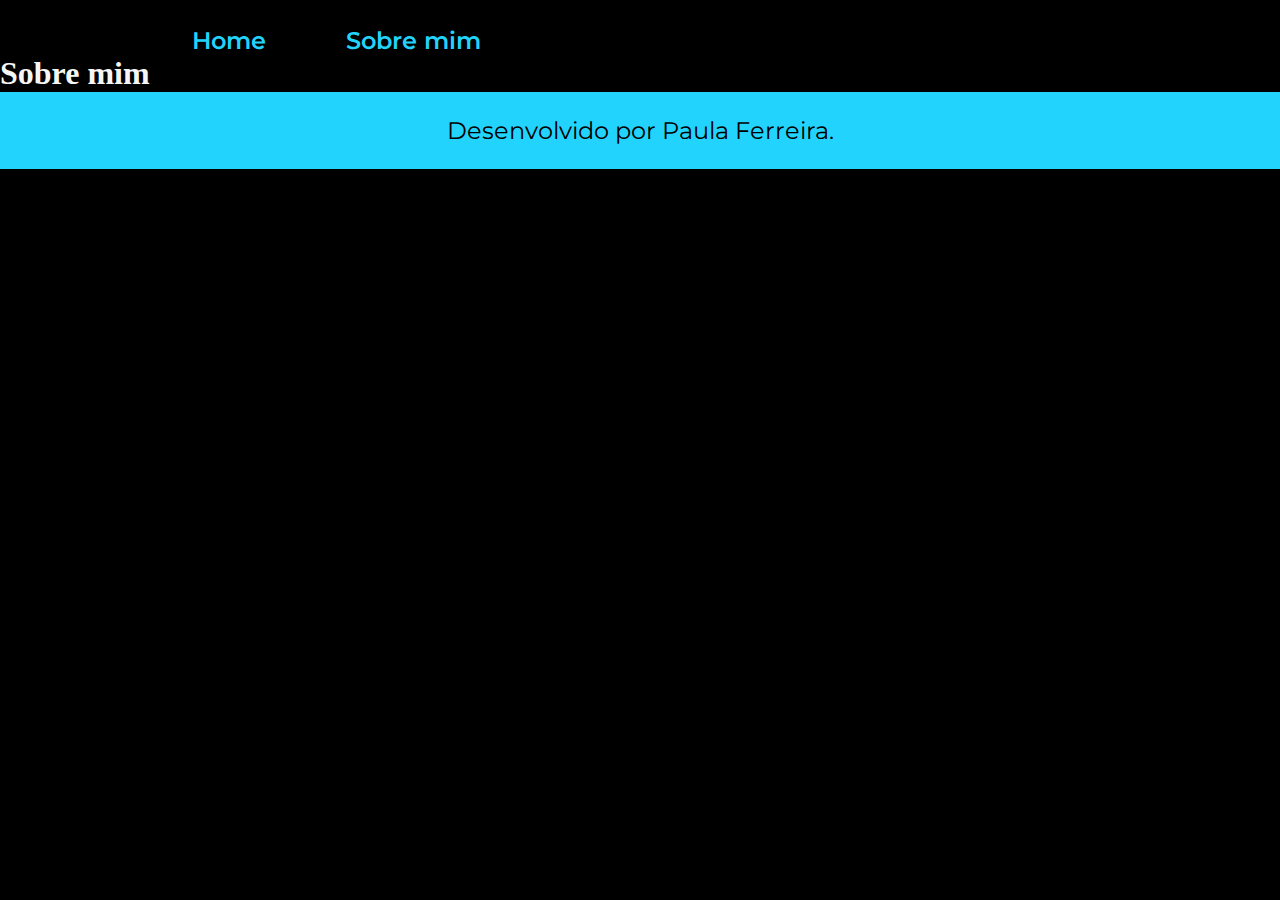
==== about.html @ 0cb1d674 "cabecalho, style, about me" ====
<!DOCTYPE html>
<html lang="pt-br">
<head>
    <meta charset="UTF-8">
    <meta name="viewport" content="width=device-width, initial-scale=1.0">
    <title>Sobre mim</title>
    <link rel="stylesheet" href="./styles/style.css">
</head>
<body>
    <header class="cabecalho">
        <nav class="cabecalho__menu">
            <a class="cabecalho__menu__link" href="index.html">Home</a>
            <a class="cabecalho__menu__link" href="about.html">Sobre mim</a>
        </nav>
    </header>

    <main>
        <h1>Sobre mim</h1>
        <p>

        </p>
    </main>

    <footer class="rodape">
        <p>Desenvolvido por Paula Ferreira.</p>
    </footer>
</body>
</html>
---- styles/style.css ----
@import url('https://fonts.googleapis.com/css2?family=Krona+One&display=swap');
@import url('https://fonts.googleapis.com/css2?family=Montserrat:ital@0;1&display=swap');
@import url('https://fonts.googleapis.com/css2?family=Montserrat:ital@0;1&display=swap');

* {
    margin: 0;
    padding: 0;
}

body {
    box-sizing: border-box;
    background-color: black;
    color: #f6f6f6;
}

.cabecalho {
    padding: 2% 0% 0% 15%;
}

.cabecalho__menu {
    display: flex;
    gap: 80px;
}

.cabecalho__menu__link {
    color: #22D4FD;
    font-family: 'Montserrat', sans-serif;
    font-size: 24px;
    font-weight: 600;
    text-decoration: none;
}

.apresentacao {
    padding: 4% 15%;
    display: flex;
    align-items: center;
    justify-content: space-between;
}

.apresentacao__conteudo {
    width: 615px;
    /* height: 400px; */
    display: flex;
    flex-direction: column;
    gap: 40px;
}

.apresentacao__conteudo__titulo {
    font-size: 36px;
    font-family: 'Krona One', sans-serif;
}

.titulo-destaque {
    color:#22D4FD;
}

.apresentacao__conteudo__texto {
    font-size: 24px ;
    font-family: 'Montserrat', sans-serif;
}

.apresentacao__links {
    display: flex;
    flex-direction: column;
    justify-content: space-between;
    align-items: center;
    gap: 32px;
}

.apresentacao__links__subtitulo {
    font-family: 'Krona One', sans-serif;
    font-weight: 400;
    font-size: 24px;
}

.apresentacao__links__link {
    display: flex;
    justify-content: center;
    gap: 16px;
    border: 2px solid #22D4FD;
    width: 378px;
    text-align: center;
    border-radius: 8px;
    font-size: 24px;
    padding: 21.5px 0;
    text-decoration: none;
    color: #f6f6f6;
    font-family: 'Montserrat', sans-serif;
    font-weight: 600;
}

.apresentacao__links__link:hover {
    background-color: #272727;
}

.rodape {
    padding: 24px;
    color: #000000;
    background-color: #22D4FD;
    text-align: center;
    font-family: 'Montserrat', sans-serif;
    font-size: 24px;
    font-weight: 400;
}
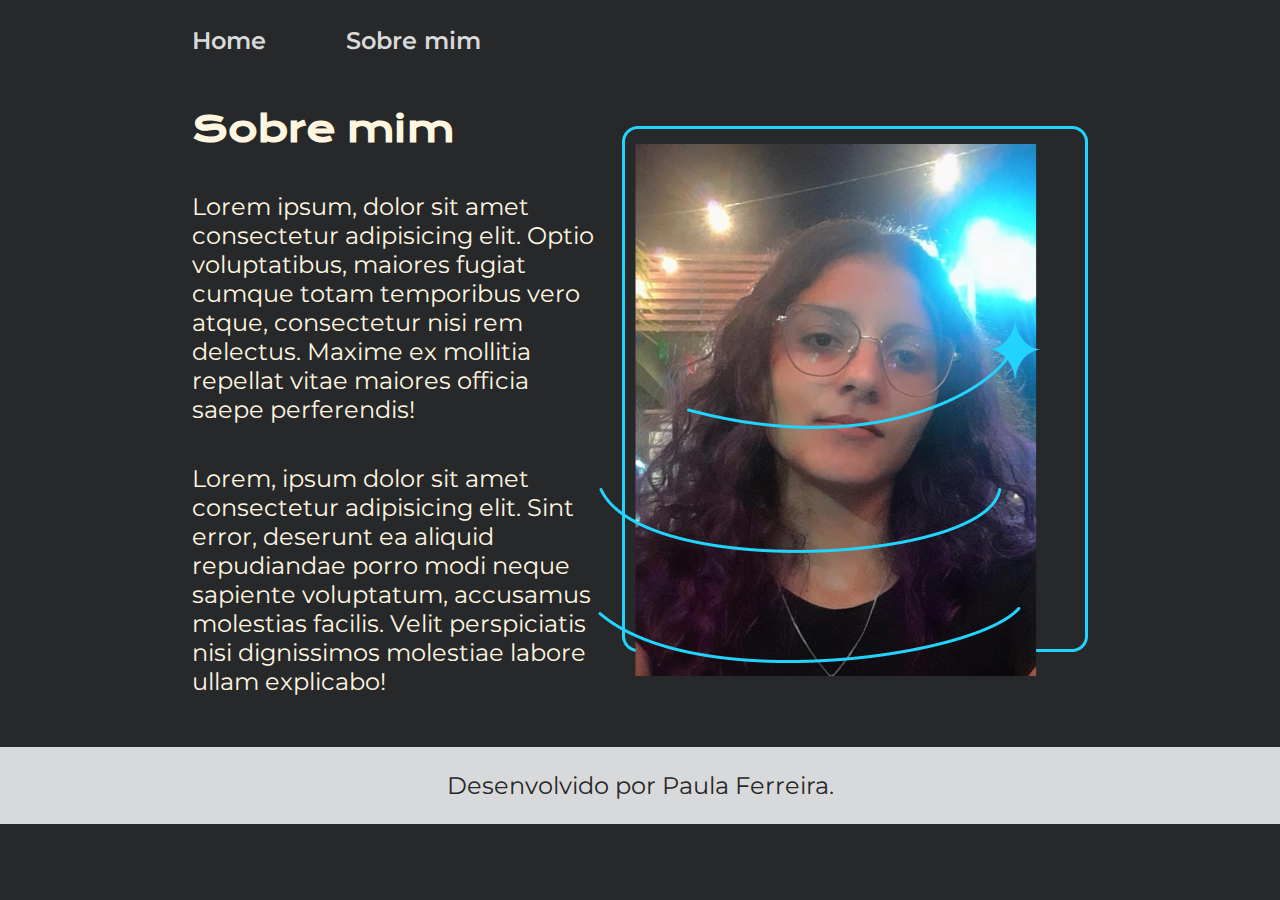
==== commit 3c79d8a8: "var definition for colors and font" ====
--- a/about.html
+++ b/about.html
@@ -14,11 +14,15 @@
         </nav>
     </header>
 
-    <main>
-        <h1>Sobre mim</h1>
-        <p>
+    <main class="apresentacao">
+        <section class="apresentacao__conteudo">
+            <h1 class="apresentacao__conteudo__titulo">Sobre mim</h1>
+            <p class="apresentacao__conteudo__texto">Lorem ipsum, dolor sit amet consectetur adipisicing elit. Optio voluptatibus, maiores fugiat cumque totam temporibus vero atque, consectetur nisi rem delectus. Maxime ex mollitia repellat vitae maiores officia saepe perferendis!</p>
 
-        </p>
+            <p class="apresentacao__conteudo__texto">Lorem, ipsum dolor sit amet consectetur adipisicing elit. Sint error, deserunt ea aliquid repudiandae porro modi neque sapiente voluptatum, accusamus molestias facilis. Velit perspiciatis nisi dignissimos molestiae labore ullam explicabo!</p>
+        </section>
+
+        <img src="./assets/Imagem.png" alt="">
     </main>
 
     <footer class="rodape">
--- a/styles/style.css
+++ b/styles/style.css
@@ -1,6 +1,18 @@
 @import url('https://fonts.googleapis.com/css2?family=Krona+One&display=swap');
 @import url('https://fonts.googleapis.com/css2?family=Montserrat:ital@0;1&display=swap');
 @import url('https://fonts.googleapis.com/css2?family=Montserrat:ital@0;1&display=swap');
+
+:root {
+    /* #000000, #f6f6f6, 322d4fd, #272727 */
+
+    --cor-primaria: #272829;
+    --cor-secundaria: #FFF6E0;
+    --cor-terciaria: #D8D9DA;
+    --cor-hover: #61677A;
+
+    --fonte-primaria: 'Krona One', sans-serif;
+    --fonte-secundaria: 'Montserrat', sans-serif;
+}
 
 * {
     margin: 0;
@@ -9,8 +21,8 @@
 
 body {
     box-sizing: border-box;
-    background-color: black;
-    color: #f6f6f6;
+    background-color: var(--cor-primaria);
+    color: var(--cor-secundaria);
 }
 
 .cabecalho {
@@ -23,8 +35,8 @@
 }
 
 .cabecalho__menu__link {
-    color: #22D4FD;
-    font-family: 'Montserrat', sans-serif;
+    color: var(--cor-terciaria);
+    font-family: var(--fonte-secundaria);
     font-size: 24px;
     font-weight: 600;
     text-decoration: none;
@@ -39,7 +51,6 @@
 
 .apresentacao__conteudo {
     width: 615px;
-    /* height: 400px; */
     display: flex;
     flex-direction: column;
     gap: 40px;
@@ -47,16 +58,16 @@
 
 .apresentacao__conteudo__titulo {
     font-size: 36px;
-    font-family: 'Krona One', sans-serif;
+    font-family: var(--fonte-primaria);
 }
 
 .titulo-destaque {
-    color:#22D4FD;
+    color: var(--cor-terciaria);
 }
 
 .apresentacao__conteudo__texto {
     font-size: 24px ;
-    font-family: 'Montserrat', sans-serif;
+    font-family: var(--fonte-secundaria);
 }
 
 .apresentacao__links {
@@ -68,7 +79,7 @@
 }
 
 .apresentacao__links__subtitulo {
-    font-family: 'Krona One', sans-serif;
+    font-family: var(--fonte-primaria);
     font-weight: 400;
     font-size: 24px;
 }
@@ -77,28 +88,28 @@
     display: flex;
     justify-content: center;
     gap: 16px;
-    border: 2px solid #22D4FD;
+    border: 2px solid var(--cor-terciaria);
     width: 378px;
     text-align: center;
     border-radius: 8px;
     font-size: 24px;
     padding: 21.5px 0;
     text-decoration: none;
-    color: #f6f6f6;
-    font-family: 'Montserrat', sans-serif;
+    color: var(--cor-secundaria);
+    font-family: var(--fonte-secundaria);
     font-weight: 600;
 }
 
 .apresentacao__links__link:hover {
-    background-color: #272727;
+    background-color: var(--cor-hover);
 }
 
 .rodape {
     padding: 24px;
-    color: #000000;
-    background-color: #22D4FD;
+    color: var(--cor-primaria);
+    background-color: var(--cor-terciaria);
     text-align: center;
-    font-family: 'Montserrat', sans-serif;
+    font-family: var(--fonte-secundaria);
     font-size: 24px;
     font-weight: 400;
 }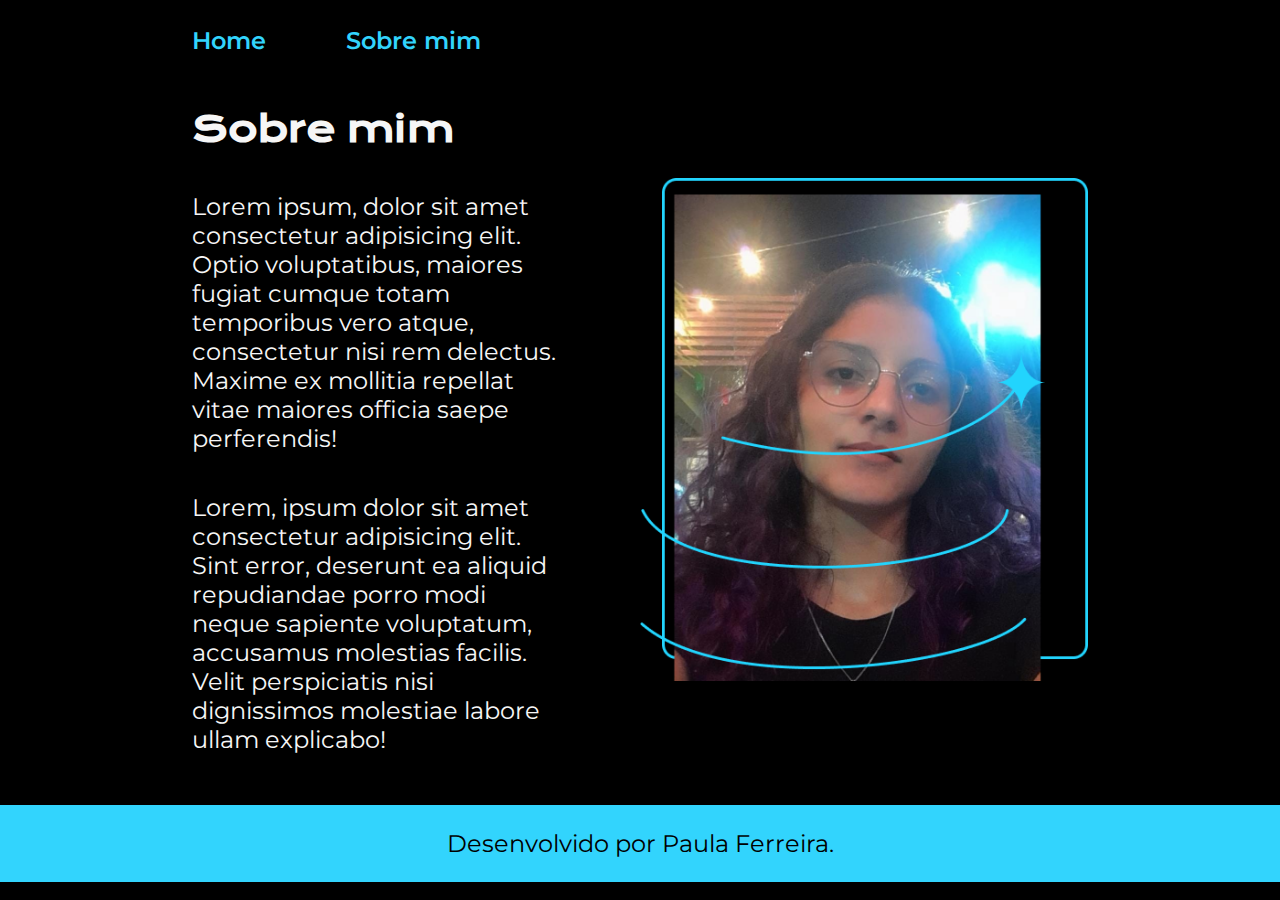
==== commit c2c42d2c: "media query and color changes" ====
--- a/about.html
+++ b/about.html
@@ -22,7 +22,7 @@
             <p class="apresentacao__conteudo__texto">Lorem, ipsum dolor sit amet consectetur adipisicing elit. Sint error, deserunt ea aliquid repudiandae porro modi neque sapiente voluptatum, accusamus molestias facilis. Velit perspiciatis nisi dignissimos molestiae labore ullam explicabo!</p>
         </section>
 
-        <img src="./assets/Imagem.png" alt="">
+        <img class="apresentacao__imagem" src="./assets/Imagem.png" alt="">
     </main>
 
     <footer class="rodape">
--- a/styles/style.css
+++ b/styles/style.css
@@ -4,11 +4,12 @@
 
 :root {
     /* #000000, #f6f6f6, 322d4fd, #272727 */
+    /* #272829, #FFF6E0, #D8D9DA,#61677A*/
 
-    --cor-primaria: #272829;
-    --cor-secundaria: #FFF6E0;
-    --cor-terciaria: #D8D9DA;
-    --cor-hover: #61677A;
+    --cor-primaria: #000000;
+    --cor-secundaria:#f6f6f6;
+    --cor-terciaria: #32d4fd;
+    --cor-hover: #272727;
 
     --fonte-primaria: 'Krona One', sans-serif;
     --fonte-secundaria: 'Montserrat', sans-serif;
@@ -37,7 +38,7 @@
 .cabecalho__menu__link {
     color: var(--cor-terciaria);
     font-family: var(--fonte-secundaria);
-    font-size: 24px;
+    font-size: 1.5rem;
     font-weight: 600;
     text-decoration: none;
 }
@@ -47,17 +48,18 @@
     display: flex;
     align-items: center;
     justify-content: space-between;
+    gap: 82px;
 }
 
 .apresentacao__conteudo {
-    width: 615px;
+    width: 50%;
     display: flex;
     flex-direction: column;
     gap: 40px;
 }
 
 .apresentacao__conteudo__titulo {
-    font-size: 36px;
+    font-size: 2.25rem;
     font-family: var(--fonte-primaria);
 }
 
@@ -66,7 +68,7 @@
 }
 
 .apresentacao__conteudo__texto {
-    font-size: 24px ;
+    font-size: 1.5rem;
     font-family: var(--fonte-secundaria);
 }
 
@@ -81,18 +83,18 @@
 .apresentacao__links__subtitulo {
     font-family: var(--fonte-primaria);
     font-weight: 400;
-    font-size: 24px;
+    font-size: 1.5rem;
 }
 
-.apresentacao__links__link {
+.apresentacao__links__navegacao {
     display: flex;
     justify-content: center;
     gap: 16px;
     border: 2px solid var(--cor-terciaria);
-    width: 378px;
+    width: 50%;
     text-align: center;
     border-radius: 8px;
-    font-size: 24px;
+    font-size: 1.5rem;
     padding: 21.5px 0;
     text-decoration: none;
     color: var(--cor-secundaria);
@@ -104,12 +106,35 @@
     background-color: var(--cor-hover);
 }
 
+.apresentacao__imagem {
+    width: 50%;
+}
+
 .rodape {
     padding: 24px;
     color: var(--cor-primaria);
     background-color: var(--cor-terciaria);
     text-align: center;
     font-family: var(--fonte-secundaria);
-    font-size: 24px;
+    font-size: 1.5rem;
     font-weight: 400;
-}+}
+
+@media (max-width: 1200px) {
+    .cabecalho {
+        padding: 15%;
+    }
+
+    .cabecalho__menu {
+        justify-content: center;
+    }
+
+    .apresentacao {
+        flex-direction: column-reverse;
+        padding: 5%;
+    }
+
+    .apresentacao__conteudo {
+        width: auto;
+    }
+}
